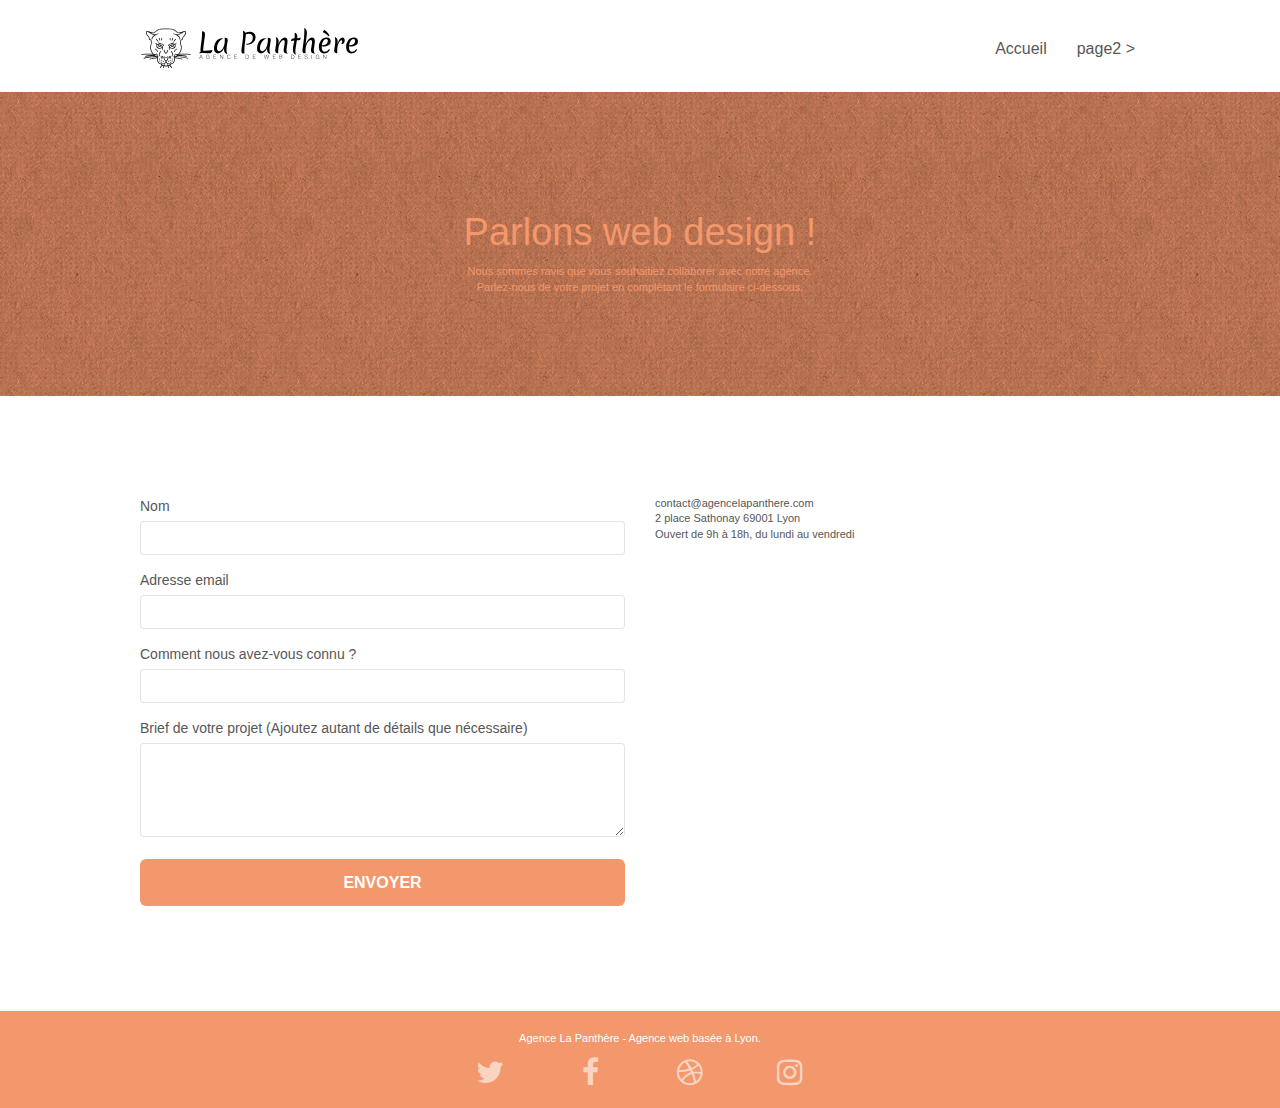
==== contact.html @ d6c3f148 "Sémantique index" ====
<!doctype html>
<html lang="fr">
<head>
    <meta charset="utf-8">
    <meta name="keywords" content="">
    <meta name="description" content="">
    <meta name="viewport" content="width=device-width, initial-scale=1.0, viewport-fit=cover">
    <link rel="shortcut icon" type="image/png" href="favicon.jpg">
    
	<link rel="stylesheet" type="text/css" href="./css/bootstrap.css">
	<link rel="stylesheet" type="text/css" href="style.css">
	<link rel="stylesheet" type="text/css" href="./css/font-awesome.css">
	<link rel="stylesheet" type="text/css" href="./css/et-line.css">
	
    
	<script src="./js/jquery-2.1.0.js"></script>
	<script src="./js/bootstrap.js"></script>
	<script src="./js/blocs.js"></script>
	<script src="./js/jqBootstrapValidation.js"></script>
	<script src="./js/formHandler.js"></script>
    
	<title>Contact</title>

    
<!-- Analytics -->
 
<!-- Analytics END -->
    
</head>
<body>
<!-- Principal conteneur -->
<div class="page-container">
    
<!-- bloc-0 -->
<div class="bloc bgc-white l-bloc " id="bloc-0">
	<div class="container bloc-sm">
		<nav class="navbar row">
			<div class="navbar-header">
				<a class="navbar-brand" href="index.html"><img src="img/agence-la-panthere-monochrome.svg" alt="atlanta web design logo" height="40" /></a>
				<button id="nav-toggle" type="button" class="ui-navbar-toggle navbar-toggle" data-toggle="collapse" data-target=".navbar-1">
					<span class="sr-only">Toggle navigation</span><span class="icon-bar"></span><span class="icon-bar"></span><span class="icon-bar"></span>
				</button>
			</div>
			<div class="collapse navbar-collapse navbar-1 special-dropdown-nav">
				<ul class="site-navigation nav navbar-nav">
					<li>
						<a href="index.html">Accueil</a>
					</li>
					<li>
					</li>
					<li>
						<a href="page2.html">page2 &gt;</a>
					</li>
				</ul>
			</div>
		</nav>
	</div>
</div>
<!-- bloc-0 END -->

<!-- bloc-6 -->
<div class="bloc bg-dots-bg bg-repeat bgc-atomic-tangerine d-bloc bloc-bg-texture texture-paper" id="bloc-6">
	<div class="container bloc-lg">
		<div class="row">
			<div class="col-sm-12">
				<h1 class="text-center hero-bloc-text tc-white">
					Parlons web design !
				</h1>
				<p class="text-center mg-lg tc-white tight-width-whitespace">
					Nous sommes ravis que vous souhaitiez collaborer avec notre agence.<br>
					Parlez-nous de votre projet en complétant le formulaire ci-dessous.
				</p>
			</div>
		</div>
	</div>
</div>
<!-- bloc-6 END -->

<!-- bloc-7 -->
<div class="bloc bgc-white l-bloc" id="bloc-7">
	<div class="container bloc-lg">
		<div class="row">
			<div class="col-sm-6">
				<form id="form_1" novalidate success-msg="Your message has been sent." fail-msg="Sorry it seems that our mail server is not responding, Sorry for the inconvenience!">
					<div class="form-group">
						<label>
							Nom
						</label>
						<input id="name" class="form-control" required />
					</div>
					<div class="form-group">
						<label>
							Adresse email
						</label>
						<input id="email" class="form-control" type="email" required />
					</div>
					<div class="form-group">
						<label>
							Comment nous avez-vous connu ?
						</label>
						<input class="form-control" type="email" required id="input_504" />
					</div>
					<div class="form-group">
						<label>
							Brief de votre projet (Ajoutez autant de détails que nécessaire)<br>
						</label><textarea id="message" class="form-control" rows="4" cols="50" required></textarea>
					</div> 
					<button class="bloc-button btn btn-lg btn-block cta-hero btn-atomic-tangerine" type="submit">
						Envoyer
					</button>
				</form>
			</div>
			<div class="col-sm-6">
				<p>
					contact@agencelapanthere.com<br>2 place Sathonay 69001 Lyon<br>Ouvert de 9h à 18h, du lundi au vendredi<br>
				</p>
			</div>
		</div>
	</div>
</div>
<!-- bloc-7 END -->

<!-- ScrollToTop Button -->
<a class="bloc-button btn btn-d scrollToTop" onclick="scrollToTarget('1')"><span class="fa fa-chevron-up"></span></a>
<!-- ScrollToTop Button END-->


<!-- Footer - bloc-8 -->
<div class="bloc bgc-atomic-tangerine d-bloc" id="bloc-8">
	<div class="container bloc-sm">
		<div class="row">
			<div class="col-sm-12">
				<p class="text-center white">
					Agence La Panthère - Agence web basée à Lyon.<br>
				</p>
				<div class="row row-no-gutters social">
					<div class="col-sm-3">
						<div class="text-center">
							<a class="social" href="index.html"><span class="fa fa-twitter icon-md"></span></a>
						</div>
					</div>
					<div class="col-sm-3">
						<div class="text-center">
							<a class="social" href="index.html"><span class="fa fa-facebook icon-md"></span></a>
						</div>
					</div>
					<div class="col-sm-3">
						<div class="text-center">
							<a class="social" href="index.html"><span class="fa fa-dribbble icon-md"></span></a>
						</div>
					</div>
					<div class="col-sm-3">
						<div class="text-center">
							<a class="social" href="index.html"><span class="fa fa-instagram icon-md"></span></a>
						</div>
					</div>
				</div>
			</div>
		</div>
	</div>
</div>
<!-- Footer - bloc-8 END -->

</div>
<!-- Principal conteneur END -->
    

</body>
</html>
---- style.css ----
body {
    margin: 0;
    padding: 0;
    background: #FFF;
    overflow-x: hidden;
    -webkit-font-smoothing: antialiased;
    -moz-osx-font-smoothing: grayscale;
}

a,
button {
    transition: all .3s ease-in-out;
    outline: none!important;
}

a:hover {
    text-decoration: none;
    cursor: pointer;
}

#page-loading-blocs-notifaction {
    position: fixed;
    top: 0;
    bottom: 0;
    width: 100%;
    z-index: 100000;
    background: #FFFFFF url("img/pageload-spinner.gif") no-repeat center center;
}

.bloc {
    width: 100%;
    clear: both;
    background: 50% 50% no-repeat;
    padding: 0 50px;
    -webkit-background-size: cover;
    -moz-background-size: cover;
    -o-background-size: cover;
    background-size: cover;
    position: relative;
}

.bloc .container {
    padding-left: 0;
    padding-right: 0;
}

.bloc-lg {
    padding: 100px 50px;
}

.bloc-md {
    padding: 50px;
}

.bloc-sm {
    padding: 20px 50px;
}

.bg-center,
.bg-l-edge,
.bg-r-edge,
.bg-t-edge,
.bg-b-edge,
.bg-tl-edge,
.bg-bl-edge,
.bg-tr-edge,
.bg-br-edge,
.bg-repeat {
    -webkit-background-size: auto!important;
    -moz-background-size: auto!important;
    -o-background-size: auto!important;
    background-size: auto!important;
}

.bg-repeat {
    background: repeat;
}

.bg-t-edge {
    background: top no-repeat;
}

.bloc-bg-texture::before {
    content: "";
    background-size: 2px 2px;
    position: absolute;
    top: 0;
    bottom: 0;
    left: 0;
    right: 0;
}

.texture-paper::before {
    background: url("img/texture-paper.png");
    background-size: 280px 280px;
}

.b-parallax {
    background-attachment: fixed;
}

.d-bloc {
    color: rgba(255, 255, 255, .7);
}

.d-bloc button:hover {
    color: rgba(255, 255, 255, .9);
}

.d-bloc .icon-round,
.d-bloc .icon-square,
.d-bloc .icon-rounded,
.d-bloc .icon-semi-rounded-a,
.d-bloc .icon-semi-rounded-b {
    border-color: rgba(255, 255, 255, .9);
}

.d-bloc .divider-h span {
    border-color: rgba(255, 255, 255, .2);
}

.d-bloc .a-btn,
.d-bloc .navbar a,
.d-bloc .navbar-brand,
.d-bloc a .icon-sm,
.d-bloc a .icon-md,
.d-bloc a .icon-lg,
.d-bloc a .icon-xl,
.d-bloc h1 a,
.d-bloc h2 a,
.d-bloc h3 a,
.d-bloc h4 a,
.d-bloc h5 a,
.d-bloc h6 a,
.d-bloc p a {
    color: rgba(255, 255, 255, .6);
}

.d-bloc .a-btn:hover,
.d-bloc .navbar a:hover,
.d-bloc .navbar-brand:hover,
.d-bloc a:hover .icon-sm,
.d-bloc a:hover .icon-md,
.d-bloc a:hover .icon-lg,
.d-bloc a:hover .icon-xl,
.d-bloc h1 a:hover,
.d-bloc h2 a:hover,
.d-bloc h3 a:hover,
.d-bloc h4 a:hover,
.d-bloc h5 a:hover,
.d-bloc h6 a:hover,
.d-bloc p a:hover {
    color: rgba(255, 255, 255, 1);
}

.d-bloc .navbar-toggle .icon-bar {
    background: rgba(255, 255, 255, 1);
}

.d-bloc .btn-wire,
.d-bloc .btn-wire:hover {
    color: rgba(255, 255, 255, 1);
    border-color: rgba(255, 255, 255, 1);
}

.d-bloc .panel {
    color: rgba(0, 0, 0, .5);
}

.d-bloc .panel button:hover {
    color: rgba(0, 0, 0, .7);
}

.d-bloc .panel icon {
    border-color: rgba(0, 0, 0, .7);
}

.d-bloc .panel .divider-h span {
    border-color: rgba(0, 0, 0, .1);
}

.d-bloc .panel .a-btn {
    color: rgba(0, 0, 0, .6);
}

.d-bloc .panel .a-btn:hover {
    color: rgba(0, 0, 0, 1);
}

.d-bloc .panel .btn-wire,
.d-bloc .panel .btn-wire:hover {
    color: rgba(0, 0, 0, .7);
    border-color: rgba(0, 0, 0, .3);
}

.d-bloc .panel,
.l-bloc {
    color: rgba(0, 0, 0, .5);
}

.d-bloc .panel button:hover,
.l-bloc button:hover {
    color: rgba(0, 0, 0, .7);
}

.l-bloc .icon-round,
.l-bloc .icon-square,
.l-bloc .icon-rounded,
.l-bloc .icon-semi-rounded-a,
.l-bloc .icon-semi-rounded-b {
    border-color: rgba(0, 0, 0, .7);
}

.d-bloc .panel .divider-h span,
.l-bloc .divider-h span {
    border-color: rgba(0, 0, 0, .1);
}

.d-bloc .panel .a-btn,
.l-bloc .a-btn,
.l-bloc .navbar a,
.l-bloc .navbar-brand,
.l-bloc a .icon-sm,
.l-bloc a .icon-md,
.l-bloc a .icon-lg,
.l-bloc a .icon-xl,
.l-bloc h1 a,
.l-bloc h2 a,
.l-bloc h3 a,
.l-bloc h4 a,
.l-bloc h5 a,
.l-bloc h6 a,
.l-bloc p a {
    color: rgba(0, 0, 0, .6);
}

.d-bloc .panel .a-btn:hover,
.l-bloc .a-btn:hover,
.l-bloc .navbar a:hover,
.l-bloc .navbar-brand:hover,
.l-bloc a:hover .icon-sm,
.l-bloc a:hover .icon-md,
.l-bloc a:hover .icon-lg,
.l-bloc a:hover .icon-xl,
.l-bloc h1 a:hover,
.l-bloc h2 a:hover,
.l-bloc h3 a:hover,
.l-bloc h4 a:hover,
.l-bloc h5 a:hover,
.l-bloc h6 a:hover,
.l-bloc p a:hover {
    color: rgba(0, 0, 0, 1);
}

.l-bloc .navbar-toggle .icon-bar {
    color: rgba(0, 0, 0, .6);
}

.d-bloc .panel .btn-wire,
.d-bloc .panel .btn-wire:hover,
.l-bloc .btn-wire,
.l-bloc .btn-wire:hover {
    color: rgba(0, 0, 0, .7);
    border-color: rgba(0, 0, 0, .3);
}

.voffset {
    margin-top: 30px;
}

.voffset-lg {
    margin-top: 80px;
}

.row-no-gutters {
    margin-right: 0;
    margin-left: 0;
}

.row.row-no-gutters > [class^="col-"],
.row.row-no-gutters > [class*=" col-"] {
    padding-right: 0;
    padding-left: 0;
}

#bloc-1-hero h1 {
    font-size: 32px;
}

.navbar {
    margin-bottom: 0;
    z-index: 1;
}

.navbar-brand {
    height: auto;
    padding: 3px 15px;
    font-size: 25px;
    font-weight: normal;
    font-weight: 600;
    line-height: 44px;
}

.navbar-brand img {
    max-height: 200px;
    margin: 0 5px 0 0;
    display: inline;
}

.navbar-brand img[src$=svg] {
    min-width: 100px;
}

.nav-center .navbar-brand img {
    margin: 0;
}

.navbar .nav {
    padding-top: 2px;
    margin-right: -16px;
    float: right;
    z-index: 1;
}

.nav > li {
    float: left;
    margin-top: 4px;
    font-size: 16px;
}

.navbar-nav .open .dropdown-menu > li > a {
    text-align: inherit;
}

.nav > li a:hover,
.nav > li a:focus {
    background: transparent;
}

.navbar-toggle {
    margin: 10px 10px 0 0;
    border: 0px;
}

.navbar-toggle:hover {
    background: transparent!important;
}

.navbar-toggle .icon-bar {
    background-color: rgba(0, 0, 0, .5);
    width: 26px;
}

.nav-invert .navbar .nav {
    float: left;
}

.nav-invert .navbar-header,
.nav-invert .navbar-brand {
    float: right;
    position: relative;
    z-index: 2;
}

@media (min-width: 768px) {
    .site-navigation {
        position: absolute;
        top: 50%;
        right: 20px;
        transform: translate(0, -50%);
        -webkit-transform: translateY(-50%);
    }
    .nav > li .dropdown-menu a,
    .nav > li .dropdown-menu a:hover {
        color: #484848;
    }
    .nav-invert .site-navigation {
        left: 0;
        right: 0;
    }
    .nav-center {
        text-align: center;
    }
    .nav-center .navbar-header {
        width: 100%;
    }
    .nav-center .navbar-header,
    .nav-center .navbar-brand,
    .nav-center .nav > li {
        float: none;
        display: inline-block;
    }
    .nav-center .site-navigation {
        position: relative;
        width: 100%;
        right: 0;
        margin-right: 0px;
        margin-top: 20px;
    }
    .nav-center.mini-nav .navbar-toggle {
        float: none;
        margin: 10px auto 0;
    }
}

.nav > li > .dropdown a {
    background: none!important;
    display: block;
    padding: 14px 15px;
}

nav .caret {
    margin: 0 5px;
}

.dropdown-menu .dropdown-menu {
    top: -8px;
    left: 100%;
}

.dropdown-menu .dropmenu-flow-right {
    top: 100%;
    left: 0;
    margin-left: -1px;
    border-top-left-radius: 0;
    border-top-right-radius: 0;
}

.dropdown-menu .dropdown span {
    border: 4px solid black;
    border-top-color: transparent;
    border-right-color: transparent;
    border-bottom-color: transparent;
    margin: 6px -5px 0 0!important;
    float: right;
}

.mg-md {
    margin-top: 10px;
    margin-bottom: 20px;
}

.mg-lg {
    margin-top: 10px;
    margin-bottom: 40px;
}

.btn {
    margin: 0 5px 5px 0;
}

.btn.pull-right {
    margin: 0 0 5px 5px;
}

.btn-d,
.btn-d:hover,
.btn-d:focus {
    color: #FFF;
    background: rgba(0, 0, 0, .3);
}

button {
    outline: none!important;
}

.btn-rd {
    border-radius: 40px;
}

.btn-clean {
    border: 1px solid rgba(0, 0, 0, .08);
    border-bottom-color: rgba(0, 0, 0, .1);
    text-shadow: 0 1px 0 rgba(0, 0, 1, .1);
    box-shadow: 0 1px 3px rgba(0, 0, 1, .25), inset 0 1px 0 0 rgba(255, 255, 255, .15);
}

.icon-md {
    font-size: 30px!important;
}

.icon-lg {
    font-size: 60px!important;
}

.sm-shadow {
    text-shadow: 0 1px 2px rgba(0, 0, 0, .3);
}

.panel-sq,
.panel-sq .panel-heading,
.panel-sq .panel-footer {
    border-radius: 0;
}

.panel-rd {
    border-radius: 30px;
}

.panel-rd .panel-heading {
    border-radius: 29px 29px 0 0;
}

.panel-rd .panel-footer {
    border-radius: 0 0 29px 29px;
}

.form-control {
    border-color: rgba(0, 0, 0, .1);
    box-shadow: none;
}

.scrollToTop {
    width: 40px;
    height: 40px;
    position: fixed;
    bottom: 20px;
    right: 20px;
    opacity: 0;
    z-index: 500;
    transition: all .3s ease-in-out;
}

.scrollToTop span {
    margin-top: 6px;
}

.showScrollTop {
    font-size: 14px;
    opacity: 1;
}

a[data-lightbox] {
    position: relative;
    display: block;
    text-align: center;
}

a[data-lightbox]:hover::before {
    content: "+";
    font-family: "HelveticaNeue-Light", "Helvetica Neue Light", "Helvetica Neue", Helvetica, Arial;
    font-size: 32px;
    width: 50px;
    height: 50px;
    margin-left: -25px;
    border-radius: 50%;
    background: rgba(0, 0, 0, .6);
    color: #FFF;
    font-weight: 100;
    z-index: 1;
    position: absolute;
    top: 50%;
    transform: translateY(-50%);
    -webkit-transform: translateY(-50%);
}

a[data-lightbox]:hover img {
    opacity: 0.6;
    -webkit-animation-fill-mode: none;
    animation-fill-mode: none;
}

#lightbox-modal {
    display: flex;
    align-items: center;
}

#lightbox-modal .modal-dialog {
    width: 90%;
    max-width: 900px;
    margin: 0 auto 0;
}

#lightbox-modal .modal-dialog img {
    max-height: 90vh;
    margin: 0 auto;
}

.lightbox-caption {
    padding: 20px;
    color: #FFF;
    background: rgba(0, 0, 0, .5);
    position: absolute;
    left: 15px;
    right: 15px;
    bottom: 5px;
}

.close-lightbox {
    color: #FFF;
    font-size: 30px;
    position: absolute;
    top: 20px;
    right: 20px;
    z-index: 20;
    background: rgba(0, 0, 0, .5);
    border: none;
    line-height: 30px;
    padding: 0 9px 5px;
    opacity: 0.3;
}

.close-lightbox:hover,
.next-lightbox:hover,
.prev-lightbox:hover {
    opacity: 1.0;
    color: #FFF;
}

.next-lightbox,
.prev-lightbox {
    font-size: 20px;
    color: rgba(255, 255, 255, .9);
    background: rgba(0, 0, 0, .5);
    transition: all .2s ease-in-out;
    position: absolute;
    top: 45%;
    z-index: 1;
    opacity: 0.4;
}

.next-lightbox {
    padding: 6px 8px 1px 13px;
    right: 25px;
}

.prev-lightbox {
    padding: 6px 13px 1px 10px;
    left: 25px;
}

.snapshot-lb .modal-body {
    padding-bottom: 45px;
}

.snapshot-lb .lightbox-caption {
    padding: 0;
    color: rgba(0, 0, 0, .5);
    background: none;
}

h1,
h2,
h3,
h4,
h5,
h6,
p,
label,
.btn,
a {
    font-family: "helvetica";
    font-weight: 400;
    color: #575757!important;
}

.container {
    max-width: 1000px;
}

.hero-bloc-text {
    font-size: 38px;
}

.hero-bloc-text-sub {
    font-size: 36px;
}

.statement-bloc-text {
    line-height: 26px;
    font-style: italic;
    font-size: 20px;
    text-align: center;
    font-weight: lighter;
    max-width: 520px;
    margin: auto auto auto auto;
}

p {
    font-size: 11px;
}

.tight-width-whitespace {
    max-width: 600px;
    margin: auto auto auto auto;
}

.h1 {
    font-size: 20px;
    font-family: "Open Sans";
}

.cta-hero {
    margin-top: 22px;
    color: #FFFFFF!important;
    text-transform: uppercase;
    padding: 12px 28px 12px 28px;
    font-size: 16px;
    font-weight: 700;
}

.social {
    max-width: 400px;
    margin: auto auto auto auto;
}

h2 {
    font-size: 22px;
    line-height: 1.4em;
}

h3 {
    font-size: 15px;
    text-transform: uppercase;
    font-weight: 700;
    color: #333333!important;
}

.med-width-whitespace {
    max-width: 800px;
    margin: auto auto auto auto;
    box-shadow: 0px 0px 0px #000000;
}

h1 {
    color: #333333!important;
}

h4 {
    color: #333333!important;
}

.icons {
    margin-bottom: 14px;
    margin-top: 24px;
}

.white {
    color: #FFFFFF!important;
}

.portfolio-thumb {
    margin-bottom: 24px;
}

.portfolio-row {
    margin-bottom: 44px;
    margin-top: 50px;
}

.avatar {
    box-shadow: 0px 4px 9px rgba(0, 0, 0, 0.3);
}

.black-background {
    background-color: rgba(165, 147, 99, 0.7);
    padding: 40px 40px 40px 40px;
}

.bold-link {
    font-weight: 900;
    text-decoration: underline!important;
}

.bgc-white {
    background-color: #FFFFFF;
}

.bgc-dark-slate-blue {
    background-color: #364577;
}

.bgc-atomic-tangerine {
    background-color: #F3976C;
}

.tc-white {
    color: #F3976C!important;
}

.btn-atomic-tangerine {
    background: #F3976C;
    color: #FFFFFF!important;
}

.btn-atomic-tangerine:hover {
    background: #c27956!important;
    color: #FFFFFF!important;
}

.ltc-white {
    color: #FFFFFF!important;
}

.ltc-white:hover {
    color: #cccccc!important;
}

.ltc-atomic-tangerine {
    color: #F3976C!important;
}

.ltc-atomic-tangerine:hover {
    color: #c27956!important;
}

.icon-dark-slate-blue {
    color: #364577!important;
    border-color: #364577!important;
}

.bg-dots-bg {
    background-image: url("img/dots-bg.png");
}

.bg-lines-h2-bg {
    background-image: url("img/lines-h2-bg.png");
}

.bg-banniere {
    background-image: url("img/agence-la-panthere.jpg");
}

.bg-presentation {
    background-image: url("img/image-de-presentation.bmp");
}

@media (max-width: 1024px) {
    .bloc {
        padding-left: 20px;
        padding-right: 20px;
    }
    .bloc.full-width-bloc,
    .bloc-tile-2.full-width-bloc .container,
    .bloc-tile-3.full-width-bloc .container,
    .bloc-tile-4.full-width-bloc .container {
        padding-left: 0;
        padding-right: 0;
    }
}

@media (max-width: 992px) and (min-width: 768px) {
    .navbar .nav {
        max-width: 80%
    }
    .nav-center.navbar .nav {
        max-width: 100%
    }
}

@media only screen and (min-device-width: 768px) and (max-device-width: 1024px) and (orientation: landscape) {
    .b-parallax {
        background-attachment: scroll;
    }
}

@media only screen and (min-device-width: 1024px) and (max-device-width: 1366px) and (-webkit-min-device-pixel-ratio: 1.5) {
    .b-parallax {
        background-attachment: scroll;
    }
}

@media (max-width: 991px) {
    .container {
        width: 100%;
    }
    .b-parallax {
        background-attachment: scroll;
    }
    .page-container,
    #hero-bloc {
        overflow-x: hidden;
        position: relative;
    }
    .bloc {
        padding-left: constant(safe-area-inset-left);
        padding-right: constant(safe-area-inset-right);
    }
    .bloc-group,
    .bloc-group .bloc {
        display: block;
        width: 100%;
    }
    .bloc-fill-screen .fill-bloc-top-edge,
    .bloc-fill-screen .fill-bloc-bottom-edge {
        padding: 0 20px;
        padding-left: constant(safe-area-inset-left);
        padding-right: constant(safe-area-inset-right);
    }
}

@media (max-width: 767px) {
    .page-container {
        overflow-x: hidden;
        position: relative;
    }
    h1,
    h2,
    h3,
    h4,
    h5,
    h6,
    p,
    #disqus_thread {
        padding-left: 10px!important;
        padding-right: 10px!important;
    }
    .b-parallax {
        background-attachment: scroll;
    }
    .navbar .nav {
        padding-top: 0;
        border-top: 1px solid rgba(0, 0, 0, .2);
        float: none!important;
    }
    .navbar.row {
        margin-left: 0;
        margin-right: 0;
    }
    .site-navigation {
        position: inherit;
        transform: none;
        -webkit-transform: none;
        -ms-transform: none;
    }
    .nav > li {
        margin-top: 0;
        border-bottom: 1px solid rgba(0, 0, 0, .1);
        background: rgba(0, 0, 0, .05);
        text-align: left;
        padding-left: 15px;
        width: 100%;
    }
    .nav > li:hover {
        background: rgba(0, 0, 0, .08);
    }
    .dropdown .dropdown a .caret {
        float: none;
        margin: 5px 0 0 10px!important;
        border: 4px solid black;
        border-bottom-color: transparent;
        border-right-color: transparent;
        border-left-color: transparent;
    }
    #hero-bloc .navbar .nav {
        background: rgba(0, 0, 0, .8);
    }
    #hero-bloc .navbar .nav a {
        color: rgba(255, 255, 255, .6);
    }
    .hero {
        padding: 50px 0;
    }
    .hero-nav {
        left: -1px;
        right: -1px;
    }
    .navbar-collapse {
        padding: 0;
        overflow-x: hidden;
        -webkit-box-shadow: none;
        box-shadow: none;
    }
    .navbar-brand img {
        max-height: 40px;
        width: auto;
    }
    .nav-invert .navbar-header {
        float: none;
        width: 100%;
    }
    .nav-invert .navbar-toggle {
        float: left;
        margin-left: 10px;
    }
    .bloc {
        padding-left: 0;
        padding-right: 0;
    }
    .bloc-xxl,
    .bloc-xl,
    .bloc-lg {
        padding: 40px 0;
    }
    .bloc-sm,
    .bloc-md {
        padding-left: 0;
        padding-right: 0;
    }
    .bloc-tile-2 .container,
    .bloc-tile-3 .container,
    .bloc-tile-4 .container,
    .bloc-fill-screen .fill-bloc-top-edge,
    .bloc-fill-screen .fill-bloc-bottom-edge {
        padding-left: 0;
        padding-right: 0;
    }
    .a-block {
        padding: 0 10px;
    }
    .btn-dwn {
        display: none;
    }
    .voffset {
        margin-top: 5px;
    }
    .voffset-md {
        margin-top: 20px;
    }
    .voffset-lg {
        margin-top: 30px;
    }
    form {
        padding: 5px;
    }
    .close-lightbox {
        display: inline-block;
    }
    .blocsapp-device-iphone5 {
        background-size: 216px 425px;
        padding-top: 60px;
        width: 216px;
        height: 425px;
    }
    .blocsapp-device-iphone5 img {
        width: 180px;
        height: 320px;
    }
}

@media (max-width: 400px) {
    .bloc {
        padding-left: 0;
        padding-right: 0;
    }
}

@media (max-width: 767px) {
    .bloc-mob-center-text {
        text-align: center;
    }
}
---- css/et-line.css ----
@font-face {
    font-family: et-line;
    src: url(../fonts/et-line.eot);
    src: url(../fonts/et-line.eot?#iefix) format('embedded-opentype'), url(../fonts/et-line.woff) format('woff'), url(../fonts/et-line.ttf) format('truetype'), url(../fonts/et-line.svg#et-line) format('svg');
    font-weight: 400;
    font-style: normal
}

.et-icon-adjustments,
.et-icon-alarmclock,
.et-icon-anchor,
.et-icon-aperture,
.et-icon-attachment,
.et-icon-bargraph,
.et-icon-basket,
.et-icon-beaker,
.et-icon-bike,
.et-icon-book-open,
.et-icon-briefcase,
.et-icon-browser,
.et-icon-calendar,
.et-icon-camera,
.et-icon-caution,
.et-icon-chat,
.et-icon-circle-compass,
.et-icon-clipboard,
.et-icon-clock,
.et-icon-cloud,
.et-icon-compass,
.et-icon-desktop,
.et-icon-dial,
.et-icon-document,
.et-icon-documents,
.et-icon-download,
.et-icon-dribbble,
.et-icon-edit,
.et-icon-envelope,
.et-icon-expand,
.et-icon-facebook,
.et-icon-flag,
.et-icon-focus,
.et-icon-gears,
.et-icon-genius,
.et-icon-gift,
.et-icon-global,
.et-icon-globe,
.et-icon-googleplus,
.et-icon-grid,
.et-icon-happy,
.et-icon-hazardous,
.et-icon-heart,
.et-icon-hotairballoon,
.et-icon-hourglass,
.et-icon-key,
.et-icon-laptop,
.et-icon-layers,
.et-icon-lifesaver,
.et-icon-lightbulb,
.et-icon-linegraph,
.et-icon-linkedin,
.et-icon-lock,
.et-icon-magnifying-glass,
.et-icon-map,
.et-icon-map-pin,
.et-icon-megaphone,
.et-icon-mic,
.et-icon-mobile,
.et-icon-newspaper,
.et-icon-notebook,
.et-icon-paintbrush,
.et-icon-paperclip,
.et-icon-pencil,
.et-icon-phone,
.et-icon-picture,
.et-icon-pictures,
.et-icon-piechart,
.et-icon-presentation,
.et-icon-pricetags,
.et-icon-printer,
.et-icon-profile-female,
.et-icon-profile-male,
.et-icon-puzzle,
.et-icon-quote,
.et-icon-recycle,
.et-icon-refresh,
.et-icon-ribbon,
.et-icon-rss,
.et-icon-sad,
.et-icon-scissors,
.et-icon-scope,
.et-icon-search,
.et-icon-shield,
.et-icon-speedometer,
.et-icon-strategy,
.et-icon-streetsign,
.et-icon-tablet,
.et-icon-target,
.et-icon-telescope,
.et-icon-toolbox,
.et-icon-tools,
.et-icon-tools-2,
.et-icon-trophy,
.et-icon-tumblr,
.et-icon-twitter,
.et-icon-upload,
.et-icon-video,
.et-icon-wallet,
.et-icon-wine {
    font-family: et-line;
    speak: none;
    font-style: normal;
    font-weight: 400;
    font-variant: normal;
    text-transform: none;
    line-height: 1;
    -webkit-font-smoothing: antialiased;
    -moz-osx-font-smoothing: grayscale;
    display: inline-block
}

.et-icon-mobile:before {
    content: "\e000"
}

.et-icon-laptop:before {
    content: "\e001"
}

.et-icon-desktop:before {
    content: "\e002"
}

.et-icon-tablet:before {
    content: "\e003"
}

.et-icon-phone:before {
    content: "\e004"
}

.et-icon-document:before {
    content: "\e005"
}

.et-icon-documents:before {
    content: "\e006"
}

.et-icon-search:before {
    content: "\e007"
}

.et-icon-clipboard:before {
    content: "\e008"
}

.et-icon-newspaper:before {
    content: "\e009"
}

.et-icon-notebook:before {
    content: "\e00a"
}

.et-icon-book-open:before {
    content: "\e00b"
}

.et-icon-browser:before {
    content: "\e00c"
}

.et-icon-calendar:before {
    content: "\e00d"
}

.et-icon-presentation:before {
    content: "\e00e"
}

.et-icon-picture:before {
    content: "\e00f"
}

.et-icon-pictures:before {
    content: "\e010"
}

.et-icon-video:before {
    content: "\e011"
}

.et-icon-camera:before {
    content: "\e012"
}

.et-icon-printer:before {
    content: "\e013"
}

.et-icon-toolbox:before {
    content: "\e014"
}

.et-icon-briefcase:before {
    content: "\e015"
}

.et-icon-wallet:before {
    content: "\e016"
}

.et-icon-gift:before {
    content: "\e017"
}

.et-icon-bargraph:before {
    content: "\e018"
}

.et-icon-grid:before {
    content: "\e019"
}

.et-icon-expand:before {
    content: "\e01a"
}

.et-icon-focus:before {
    content: "\e01b"
}

.et-icon-edit:before {
    content: "\e01c"
}

.et-icon-adjustments:before {
    content: "\e01d"
}

.et-icon-ribbon:before {
    content: "\e01e"
}

.et-icon-hourglass:before {
    content: "\e01f"
}

.et-icon-lock:before {
    content: "\e020"
}

.et-icon-megaphone:before {
    content: "\e021"
}

.et-icon-shield:before {
    content: "\e022"
}

.et-icon-trophy:before {
    content: "\e023"
}

.et-icon-flag:before {
    content: "\e024"
}

.et-icon-map:before {
    content: "\e025"
}

.et-icon-puzzle:before {
    content: "\e026"
}

.et-icon-basket:before {
    content: "\e027"
}

.et-icon-envelope:before {
    content: "\e028"
}

.et-icon-streetsign:before {
    content: "\e029"
}

.et-icon-telescope:before {
    content: "\e02a"
}

.et-icon-gears:before {
    content: "\e02b"
}

.et-icon-key:before {
    content: "\e02c"
}

.et-icon-paperclip:before {
    content: "\e02d"
}

.et-icon-attachment:before {
    content: "\e02e"
}

.et-icon-pricetags:before {
    content: "\e02f"
}

.et-icon-lightbulb:before {
    content: "\e030"
}

.et-icon-layers:before {
    content: "\e031"
}

.et-icon-pencil:before {
    content: "\e032"
}

.et-icon-tools:before {
    content: "\e033"
}

.et-icon-tools-2:before {
    content: "\e034"
}

.et-icon-scissors:before {
    content: "\e035"
}

.et-icon-paintbrush:before {
    content: "\e036"
}

.et-icon-magnifying-glass:before {
    content: "\e037"
}

.et-icon-circle-compass:before {
    content: "\e038"
}

.et-icon-linegraph:before {
    content: "\e039"
}

.et-icon-mic:before {
    content: "\e03a"
}

.et-icon-strategy:before {
    content: "\e03b"
}

.et-icon-beaker:before {
    content: "\e03c"
}

.et-icon-caution:before {
    content: "\e03d"
}

.et-icon-recycle:before {
    content: "\e03e"
}

.et-icon-anchor:before {
    content: "\e03f"
}

.et-icon-profile-male:before {
    content: "\e040"
}

.et-icon-profile-female:before {
    content: "\e041"
}

.et-icon-bike:before {
    content: "\e042"
}

.et-icon-wine:before {
    content: "\e043"
}

.et-icon-hotairballoon:before {
    content: "\e044"
}

.et-icon-globe:before {
    content: "\e045"
}

.et-icon-genius:before {
    content: "\e046"
}

.et-icon-map-pin:before {
    content: "\e047"
}

.et-icon-dial:before {
    content: "\e048"
}

.et-icon-chat:before {
    content: "\e049"
}

.et-icon-heart:before {
    content: "\e04a"
}

.et-icon-cloud:before {
    content: "\e04b"
}

.et-icon-upload:before {
    content: "\e04c"
}

.et-icon-download:before {
    content: "\e04d"
}

.et-icon-target:before {
    content: "\e04e"
}

.et-icon-hazardous:before {
    content: "\e04f"
}

.et-icon-piechart:before {
    content: "\e050"
}

.et-icon-speedometer:before {
    content: "\e051"
}

.et-icon-global:before {
    content: "\e052"
}

.et-icon-compass:before {
    content: "\e053"
}

.et-icon-lifesaver:before {
    content: "\e054"
}

.et-icon-clock:before {
    content: "\e055"
}

.et-icon-aperture:before {
    content: "\e056"
}

.et-icon-quote:before {
    content: "\e057"
}

.et-icon-scope:before {
    content: "\e058"
}

.et-icon-alarmclock:before {
    content: "\e059"
}

.et-icon-refresh:before {
    content: "\e05a"
}

.et-icon-happy:before {
    content: "\e05b"
}

.et-icon-sad:before {
    content: "\e05c"
}

.et-icon-facebook:before {
    content: "\e05d"
}

.et-icon-twitter:before {
    content: "\e05e"
}

.et-icon-googleplus:before {
    content: "\e05f"
}

.et-icon-rss:before {
    content: "\e060"
}

.et-icon-tumblr:before {
    content: "\e061"
}

.et-icon-linkedin:before {
    content: "\e062"
}

.et-icon-dribbble:before {
    content: "\e063"
}
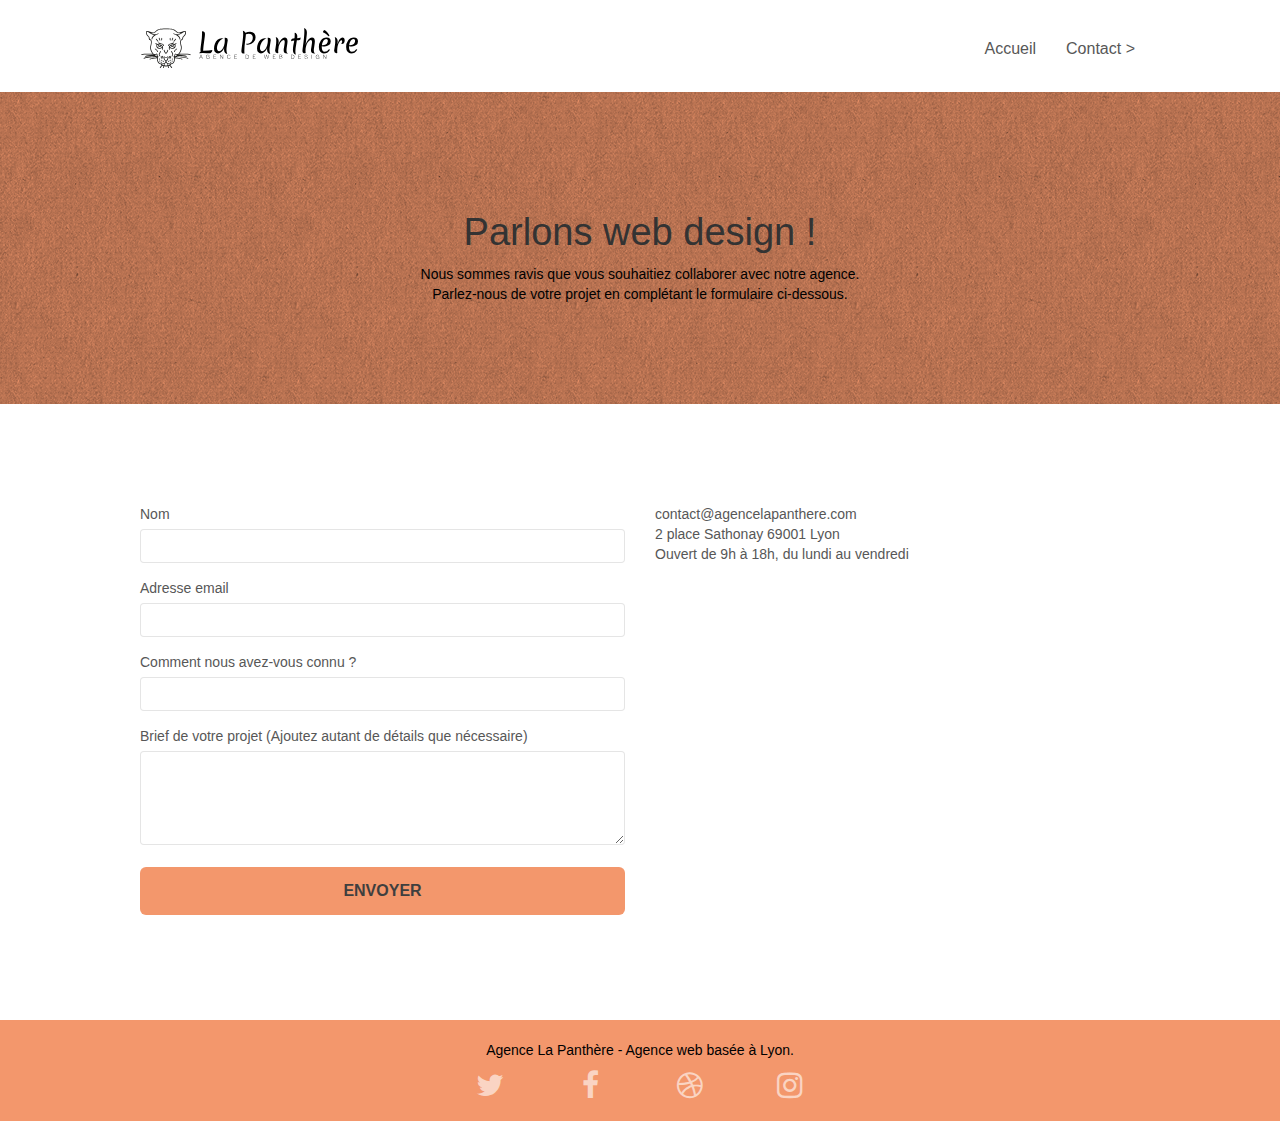
==== commit e7400968: "Reste des corrections" ====
--- a/contact.html
+++ b/contact.html
@@ -1,169 +1,194 @@
 <!doctype html>
 <html lang="fr">
+
 <head>
-    <meta charset="utf-8">
-    <meta name="keywords" content="">
-    <meta name="description" content="">
-    <meta name="viewport" content="width=device-width, initial-scale=1.0, viewport-fit=cover">
-    <link rel="shortcut icon" type="image/png" href="favicon.jpg">
-    
-	<link rel="stylesheet" type="text/css" href="./css/bootstrap.css">
-	<link rel="stylesheet" type="text/css" href="style.css">
-	<link rel="stylesheet" type="text/css" href="./css/font-awesome.css">
-	<link rel="stylesheet" type="text/css" href="./css/et-line.css">
-	
-    
-	<script src="./js/jquery-2.1.0.js"></script>
-	<script src="./js/bootstrap.js"></script>
-	<script src="./js/blocs.js"></script>
-	<script src="./js/jqBootstrapValidation.js"></script>
-	<script src="./js/formHandler.js"></script>
-    
+	<meta charset="utf-8">
+	<meta name="description"
+		content="L'agence La Panthère est une agence de web design qui aide les entreprises à devenir attractives et visibles sur Internet veuillez nous contacter">
+	<meta name="viewport" content="width=device-width, initial-scale=1.0, viewport-fit=cover">
+	<link rel="shortcut icon" type="image/webp" href="img/favicon.webp">
+
+	<link rel="stylesheet" type="text/css" href="./css/bootstrap.min.css">
+	<link rel="stylesheet" type="text/css" href="style.min.css">
+	<link rel="stylesheet" type="text/css" href="./css/font-awesome.min.css">
+	<link rel="stylesheet" type="text/css" href="./css/et-line.min.css">
+
+
+	<script src="./js/jquery-2.1.0.min.js"></script>
+	<script src="./js/bootstrap.min.js"></script>
+	<script src="./js/blocs.min.js"></script>
+	<script src="./js/jqBootstrapValidation.min.js"></script>
+	<script src="./js/formHandler.min.js"></script>
+
 	<title>Contact</title>
 
-    
-<!-- Analytics -->
- 
-<!-- Analytics END -->
-    
+
+	<!-- Analytics -->
+
+	<!-- Analytics END -->
+
 </head>
+
 <body>
-<!-- Principal conteneur -->
-<div class="page-container">
-    
-<!-- bloc-0 -->
-<div class="bloc bgc-white l-bloc " id="bloc-0">
-	<div class="container bloc-sm">
-		<nav class="navbar row">
-			<div class="navbar-header">
-				<a class="navbar-brand" href="index.html"><img src="img/agence-la-panthere-monochrome.svg" alt="atlanta web design logo" height="40" /></a>
-				<button id="nav-toggle" type="button" class="ui-navbar-toggle navbar-toggle" data-toggle="collapse" data-target=".navbar-1">
-					<span class="sr-only">Toggle navigation</span><span class="icon-bar"></span><span class="icon-bar"></span><span class="icon-bar"></span>
-				</button>
+	<!-- Principal conteneur -->
+	<div class="page-container">
+
+		<!-- bloc-0 -->
+		<header class="bloc bgc-white l-bloc " id="bloc-0">
+			<div class="container bloc-sm">
+				<nav class="navbar row">
+					<div class="navbar-header">
+						<a class="navbar-brand" href="index.html"><img src="img/agence-la-panthere-monochrome.svg"
+								alt="atlanta web design logo" height="40" /></a>
+						<button id="nav-toggle" type="button" class="ui-navbar-toggle navbar-toggle"
+							data-toggle="collapse" data-target=".navbar-1">
+							<span class="sr-only">Toggle navigation</span><span class="icon-bar"></span><span
+								class="icon-bar"></span><span class="icon-bar"></span>
+						</button>
+					</div>
+					<div class="collapse navbar-collapse navbar-1 special-dropdown-nav">
+						<ul class="site-navigation nav navbar-nav">
+							<li>
+								<a href="index.html">Accueil</a>
+							</li>
+
+							<li>
+								<a href="contact.html">Contact &gt;</a>
+							</li>
+						</ul>
+					</div>
+				</nav>
 			</div>
-			<div class="collapse navbar-collapse navbar-1 special-dropdown-nav">
-				<ul class="site-navigation nav navbar-nav">
-					<li>
-						<a href="index.html">Accueil</a>
-					</li>
-					<li>
-					</li>
-					<li>
-						<a href="page2.html">page2 &gt;</a>
-					</li>
-				</ul>
-			</div>
-		</nav>
-	</div>
-</div>
-<!-- bloc-0 END -->
+		</header>
+		<!-- bloc-0 END -->
 
-<!-- bloc-6 -->
-<div class="bloc bg-dots-bg bg-repeat bgc-atomic-tangerine d-bloc bloc-bg-texture texture-paper" id="bloc-6">
-	<div class="container bloc-lg">
-		<div class="row">
-			<div class="col-sm-12">
-				<h1 class="text-center hero-bloc-text tc-white">
-					Parlons web design !
-				</h1>
-				<p class="text-center mg-lg tc-white tight-width-whitespace">
-					Nous sommes ravis que vous souhaitiez collaborer avec notre agence.<br>
-					Parlez-nous de votre projet en complétant le formulaire ci-dessous.
-				</p>
-			</div>
-		</div>
-	</div>
-</div>
-<!-- bloc-6 END -->
+		<main>
 
-<!-- bloc-7 -->
-<div class="bloc bgc-white l-bloc" id="bloc-7">
-	<div class="container bloc-lg">
-		<div class="row">
-			<div class="col-sm-6">
-				<form id="form_1" novalidate success-msg="Your message has been sent." fail-msg="Sorry it seems that our mail server is not responding, Sorry for the inconvenience!">
-					<div class="form-group">
-						<label>
-							Nom
-						</label>
-						<input id="name" class="form-control" required />
-					</div>
-					<div class="form-group">
-						<label>
-							Adresse email
-						</label>
-						<input id="email" class="form-control" type="email" required />
-					</div>
-					<div class="form-group">
-						<label>
-							Comment nous avez-vous connu ?
-						</label>
-						<input class="form-control" type="email" required id="input_504" />
-					</div>
-					<div class="form-group">
-						<label>
-							Brief de votre projet (Ajoutez autant de détails que nécessaire)<br>
-						</label><textarea id="message" class="form-control" rows="4" cols="50" required></textarea>
-					</div> 
-					<button class="bloc-button btn btn-lg btn-block cta-hero btn-atomic-tangerine" type="submit">
-						Envoyer
-					</button>
-				</form>
-			</div>
-			<div class="col-sm-6">
-				<p>
-					contact@agencelapanthere.com<br>2 place Sathonay 69001 Lyon<br>Ouvert de 9h à 18h, du lundi au vendredi<br>
-				</p>
-			</div>
-		</div>
-	</div>
-</div>
-<!-- bloc-7 END -->
-
-<!-- ScrollToTop Button -->
-<a class="bloc-button btn btn-d scrollToTop" onclick="scrollToTarget('1')"><span class="fa fa-chevron-up"></span></a>
-<!-- ScrollToTop Button END-->
-
-
-<!-- Footer - bloc-8 -->
-<div class="bloc bgc-atomic-tangerine d-bloc" id="bloc-8">
-	<div class="container bloc-sm">
-		<div class="row">
-			<div class="col-sm-12">
-				<p class="text-center white">
-					Agence La Panthère - Agence web basée à Lyon.<br>
-				</p>
-				<div class="row row-no-gutters social">
-					<div class="col-sm-3">
-						<div class="text-center">
-							<a class="social" href="index.html"><span class="fa fa-twitter icon-md"></span></a>
+			<!-- bloc-6 -->
+			<section class="bloc bg-dots-bg bg-repeat bgc-atomic-tangerine d-bloc bloc-bg-texture texture-paper"
+				id="bloc-6">
+				<div class="container bloc-lg">
+					<div class="row">
+						<div class="col-sm-12">
+							<h1 class="text-center hero-bloc-text">
+								Parlons web design !
+							</h1>
+							<p class="text-center mg-lg black tight-width-whitespace">
+								Nous sommes ravis que vous souhaitiez collaborer avec notre agence.<br>
+								Parlez-nous de votre projet en complétant le formulaire ci-dessous.
+							</p>
 						</div>
 					</div>
-					<div class="col-sm-3">
-						<div class="text-center">
-							<a class="social" href="index.html"><span class="fa fa-facebook icon-md"></span></a>
+				</div>
+			</section>
+			<!-- bloc-6 END -->
+
+			<!-- bloc-7 -->
+			<section class="bloc bgc-white l-bloc" id="bloc-7">
+				<div class="container bloc-lg">
+					<div class="row">
+						<div class="col-sm-6">
+							<form id="form_1" novalidate success-msg="Your message has been sent."
+								fail-msg="Sorry it seems that our mail server is not responding, Sorry for the inconvenience!">
+								<div class="form-group">
+									<label for="name">
+										Nom
+									</label>
+									<input id="name" aria-required="true" aria-invalid="false" class="form-control"
+										required />
+								</div>
+								<div class="form-group">
+									<label for="email">
+										Adresse email
+									</label>
+									<input id="email" aria-required="true" aria-invalid="false" class="form-control"
+										type="email" required />
+								</div>
+								<div class="form-group">
+									<label for="input_504">
+										Comment nous avez-vous connu ?
+									</label>
+									<input aria-required="true" aria-invalid="false" class="form-control" type="email"
+										required id="input_504" />
+								</div>
+								<div class="form-group">
+									<label for="message">
+										Brief de votre projet (Ajoutez autant de détails que nécessaire)<br>
+									</label><textarea id="message" aria-required="true" aria-invalid="false"
+										class="form-control" rows="4" cols="50" required></textarea>
+								</div>
+								<button class="bloc-button btn btn-lg btn-block cta-hero btn-atomic-tangerine"
+									type="submit">
+									Envoyer
+								</button>
+							</form>
+						</div>
+
+						<div class="col-sm-6">
+							<p>
+								<a href="mailto:contact@agencelapanthere.com">contact@agencelapanthere.com</a><br>2
+								place Sathonay 69001 Lyon<br>Ouvert de 9h à 18h, du
+								lundi
+								au vendredi<br>
+							</p>
 						</div>
 					</div>
-					<div class="col-sm-3">
-						<div class="text-center">
-							<a class="social" href="index.html"><span class="fa fa-dribbble icon-md"></span></a>
-						</div>
-					</div>
-					<div class="col-sm-3">
-						<div class="text-center">
-							<a class="social" href="index.html"><span class="fa fa-instagram icon-md"></span></a>
+				</div>
+			</section>
+			<!-- bloc-7 END -->
+
+			<!-- ScrollToTop Button -->
+			<a class="bloc-button btn btn-d scrollToTop" onclick="scrollToTarget('1')">
+				<span class="fa fa-chevron-up"></span></a>
+			<!-- ScrollToTop Button END-->
+
+		</main>
+
+		<footer>
+			<!-- Footer - bloc-8 -->
+			<div class="bloc bgc-atomic-tangerine d-bloc" id="bloc-8">
+				<div class="container bloc-sm">
+					<div class="row">
+						<div class="col-sm-12">
+							<p class="text-center black">
+								Agence La Panthère - Agence web basée à Lyon.<br>
+							</p>
+							<div class="row row-no-gutters social">
+								<div class="col-sm-3">
+									<div class="text-center">
+										<a class="social" aria-label="Twitter" href="index.html"><span
+												class="fa fa-twitter icon-md"></span></a>
+									</div>
+								</div>
+								<div class="col-sm-3">
+									<div class="text-center">
+										<a class="social" aria-label="Facebook" href="index.html"><span
+												class="fa fa-facebook icon-md"></span></a>
+									</div>
+								</div>
+								<div class="col-sm-3">
+									<div class="text-center">
+										<a class="social" aria-label="Dribble" href="index.html"><span
+												class="fa fa-dribbble icon-md"></span></a>
+									</div>
+								</div>
+								<div class="col-sm-3">
+									<div class="text-center">
+										<a class="social" aria-label="Instagram " href="index.html"><span
+												class="fa fa-instagram icon-md"></span></a>
+									</div>
+								</div>
+							</div>
 						</div>
 					</div>
 				</div>
 			</div>
-		</div>
+			<!-- Footer - bloc-8 END -->
+		</footer>
 	</div>
-</div>
-<!-- Footer - bloc-8 END -->
+	<!-- Principal conteneur END -->
 
-</div>
-<!-- Principal conteneur END -->
-    
 
 </body>
-</html>
+
+</html>--- a/style.min.css
+++ b/style.min.css
@@ -0,0 +1 @@
+body{margin:0;padding:0;background:#fff;overflow-x:hidden;-webkit-font-smoothing:antialiased;-moz-osx-font-smoothing:grayscale}a,button{transition:all .3s ease-in-out;outline:0!important}a:hover{text-decoration:none;cursor:pointer}#page-loading-blocs-notifaction{position:fixed;top:0;bottom:0;width:100%;z-index:100000;background:#fff url(img/pageload-spinner.gif) no-repeat center center}.bloc{width:100%;clear:both;background:50% 50% no-repeat;padding:0 50px;-webkit-background-size:cover;-moz-background-size:cover;-o-background-size:cover;background-size:cover;position:relative}.bloc .container{padding-left:0;padding-right:0}.bloc-lg{padding:100px 50px}.bloc-md{padding:50px}.bloc-sm{padding:20px 50px}.bg-b-edge,.bg-bl-edge,.bg-br-edge,.bg-center,.bg-l-edge,.bg-r-edge,.bg-repeat,.bg-t-edge,.bg-tl-edge,.bg-tr-edge{-webkit-background-size:auto!important;-moz-background-size:auto!important;-o-background-size:auto!important;background-size:auto!important}.bg-repeat{background:repeat}.bg-t-edge{background:top no-repeat}.bloc-bg-texture::before{content:"";background-size:2px 2px;position:absolute;top:0;bottom:0;left:0;right:0}.texture-paper::before{background:url(img/texture-paper.webp);background-size:280px 280px}.b-parallax{background-attachment:fixed}.d-bloc{color:rgba(255,255,255,.7)}.d-bloc button:hover{color:rgba(255,255,255,.9)}.d-bloc .icon-round,.d-bloc .icon-rounded,.d-bloc .icon-semi-rounded-a,.d-bloc .icon-semi-rounded-b,.d-bloc .icon-square{border-color:rgba(255,255,255,.9)}.d-bloc .divider-h span{border-color:rgba(255,255,255,.2)}.d-bloc .a-btn,.d-bloc .navbar a,.d-bloc .navbar-brand,.d-bloc a .icon-lg,.d-bloc a .icon-md,.d-bloc a .icon-sm,.d-bloc a .icon-xl,.d-bloc h1 a,.d-bloc h2 a,.d-bloc h3 a,.d-bloc h4 a,.d-bloc h5 a,.d-bloc h6 a,.d-bloc p a{color:rgba(255,255,255,.6)}.d-bloc .a-btn:hover,.d-bloc .navbar a:hover,.d-bloc .navbar-brand:hover,.d-bloc a:hover .icon-lg,.d-bloc a:hover .icon-md,.d-bloc a:hover .icon-sm,.d-bloc a:hover .icon-xl,.d-bloc h1 a:hover,.d-bloc h2 a:hover,.d-bloc h3 a:hover,.d-bloc h4 a:hover,.d-bloc h5 a:hover,.d-bloc h6 a:hover,.d-bloc p a:hover{color:rgba(255,255,255,1)}.d-bloc .navbar-toggle .icon-bar{background:rgba(255,255,255,1)}.d-bloc .btn-wire,.d-bloc .btn-wire:hover{color:rgba(255,255,255,1);border-color:rgba(255,255,255,1)}.d-bloc .panel{color:rgba(0,0,0,.5)}.d-bloc .panel button:hover{color:rgba(0,0,0,.7)}.d-bloc .panel icon{border-color:rgba(0,0,0,.7)}.d-bloc .panel .divider-h span{border-color:rgba(0,0,0,.1)}.d-bloc .panel .a-btn{color:rgba(0,0,0,.6)}.d-bloc .panel .a-btn:hover{color:rgba(0,0,0,1)}.d-bloc .panel .btn-wire,.d-bloc .panel .btn-wire:hover{color:rgba(0,0,0,.7);border-color:rgba(0,0,0,.3)}.d-bloc .panel,.l-bloc{color:rgba(0,0,0,.5)}.d-bloc .panel button:hover,.l-bloc button:hover{color:rgba(0,0,0,.7)}.l-bloc .icon-round,.l-bloc .icon-rounded,.l-bloc .icon-semi-rounded-a,.l-bloc .icon-semi-rounded-b,.l-bloc .icon-square{border-color:rgba(0,0,0,.7)}.d-bloc .panel .divider-h span,.l-bloc .divider-h span{border-color:rgba(0,0,0,.1)}.d-bloc .panel .a-btn,.l-bloc .a-btn,.l-bloc .navbar a,.l-bloc .navbar-brand,.l-bloc a .icon-lg,.l-bloc a .icon-md,.l-bloc a .icon-sm,.l-bloc a .icon-xl,.l-bloc h1 a,.l-bloc h2 a,.l-bloc h3 a,.l-bloc h4 a,.l-bloc h5 a,.l-bloc h6 a,.l-bloc p a{color:rgba(0,0,0,.6)}.d-bloc .panel .a-btn:hover,.l-bloc .a-btn:hover,.l-bloc .navbar a:hover,.l-bloc .navbar-brand:hover,.l-bloc a:hover .icon-lg,.l-bloc a:hover .icon-md,.l-bloc a:hover .icon-sm,.l-bloc a:hover .icon-xl,.l-bloc h1 a:hover,.l-bloc h2 a:hover,.l-bloc h3 a:hover,.l-bloc h4 a:hover,.l-bloc h5 a:hover,.l-bloc h6 a:hover,.l-bloc p a:hover{color:rgba(0,0,0,1)}.l-bloc .navbar-toggle .icon-bar{color:rgba(0,0,0,.6)}.d-bloc .panel .btn-wire,.d-bloc .panel .btn-wire:hover,.l-bloc .btn-wire,.l-bloc .btn-wire:hover{color:rgba(0,0,0,.7);border-color:rgba(0,0,0,.3)}.voffset{margin-top:30px}.voffset-lg{margin-top:80px}.row-no-gutters{margin-right:0;margin-left:0}.row.row-no-gutters>[class*=" col-"],.row.row-no-gutters>[class^=col-]{padding-right:0;padding-left:0}#bloc-1-hero h1{font-size:32px}.navbar{margin-bottom:0;z-index:1}.navbar-brand{height:auto;padding:3px 15px;font-size:25px;font-weight:400;font-weight:600;line-height:44px}.navbar-brand img{max-height:200px;margin:0 5px 0 0;display:inline}.navbar-brand img[src$=svg]{min-width:100px}.nav-center .navbar-brand img{margin:0}.navbar .nav{padding-top:2px;margin-right:-16px;float:right;z-index:1}.nav>li{float:left;margin-top:4px;font-size:16px}.navbar-nav .open .dropdown-menu>li>a{text-align:inherit}.nav>li a:focus,.nav>li a:hover{background:0 0}.navbar-toggle{margin:10px 10px 0 0;border:0}.navbar-toggle:hover{background:0 0!important}.navbar-toggle .icon-bar{background-color:rgba(0,0,0,.5);width:26px}.nav-invert .navbar .nav{float:left}.nav-invert .navbar-brand,.nav-invert .navbar-header{float:right;position:relative;z-index:2}@media (min-width:768px){.site-navigation{position:absolute;top:50%;right:20px;transform:translate(0,-50%);-webkit-transform:translateY(-50%)}.nav>li .dropdown-menu a,.nav>li .dropdown-menu a:hover{color:#484848}.nav-invert .site-navigation{left:0;right:0}.nav-center{text-align:center}.nav-center .navbar-header{width:100%}.nav-center .nav>li,.nav-center .navbar-brand,.nav-center .navbar-header{float:none;display:inline-block}.nav-center .site-navigation{position:relative;width:100%;right:0;margin-right:0;margin-top:20px}.nav-center.mini-nav .navbar-toggle{float:none;margin:10px auto 0}}.nav>li>.dropdown a{background:0 0!important;display:block;padding:14px 15px}nav .caret{margin:0 5px}.dropdown-menu .dropdown-menu{top:-8px;left:100%}.dropdown-menu .dropmenu-flow-right{top:100%;left:0;margin-left:-1px;border-top-left-radius:0;border-top-right-radius:0}.dropdown-menu .dropdown span{border:4px solid #000;border-top-color:transparent;border-right-color:transparent;border-bottom-color:transparent;margin:6px -5px 0 0!important;float:right}.mg-md{margin-top:10px;margin-bottom:20px}.mg-lg{margin-top:10px;margin-bottom:40px}.btn{margin:0 5px 5px 0}.btn.pull-right{margin:0 0 5px 5px}.btn-d,.btn-d:focus,.btn-d:hover{color:#fff;background:rgba(0,0,0,.3)}button{outline:0!important}.btn-rd{border-radius:40px}.btn-clean{border:1px solid rgba(0,0,0,.08);border-bottom-color:rgba(0,0,0,.1);text-shadow:0 1px 0 rgba(0,0,1,.1);box-shadow:0 1px 3px rgba(0,0,1,.25),inset 0 1px 0 0 rgba(255,255,255,.15)}.icon-md{font-size:30px!important}.icon-lg{font-size:60px!important}.sm-shadow{text-shadow:0 1px 2px rgba(0,0,0,.3)}.panel-sq,.panel-sq .panel-footer,.panel-sq .panel-heading{border-radius:0}.panel-rd{border-radius:30px}.panel-rd .panel-heading{border-radius:29px 29px 0 0}.panel-rd .panel-footer{border-radius:0 0 29px 29px}.form-control{border-color:rgba(0,0,0,.1);box-shadow:none}.scrollToTop{width:40px;height:40px;position:fixed;bottom:20px;right:20px;opacity:0;z-index:500;transition:all .3s ease-in-out}.scrollToTop span{margin-top:6px}.showScrollTop{font-size:14px;opacity:1}a[data-lightbox]{position:relative;display:block;text-align:center}a[data-lightbox]:hover::before{content:"+";font-family:HelveticaNeue-Light,"Helvetica Neue Light","Helvetica Neue",Helvetica,Arial;font-size:32px;width:50px;height:50px;margin-left:-25px;border-radius:50%;background:rgba(0,0,0,.6);color:#fff;font-weight:100;z-index:1;position:absolute;top:50%;transform:translateY(-50%);-webkit-transform:translateY(-50%)}a[data-lightbox]:hover img{opacity:.6;-webkit-animation-fill-mode:none;animation-fill-mode:none}#lightbox-modal{display:flex;align-items:center}#lightbox-modal .modal-dialog{width:90%;max-width:900px;margin:0 auto 0}#lightbox-modal .modal-dialog img{max-height:90vh;margin:0 auto}.lightbox-caption{padding:20px;color:#fff;background:rgba(0,0,0,.5);position:absolute;left:15px;right:15px;bottom:5px}.close-lightbox{color:#fff;font-size:30px;position:absolute;top:20px;right:20px;z-index:20;background:rgba(0,0,0,.5);border:none;line-height:30px;padding:0 9px 5px;opacity:.3}.close-lightbox:hover,.next-lightbox:hover,.prev-lightbox:hover{opacity:1;color:#fff}.next-lightbox,.prev-lightbox{font-size:20px;color:rgba(255,255,255,.9);background:rgba(0,0,0,.5);transition:all .2s ease-in-out;position:absolute;top:45%;z-index:1;opacity:.4}.next-lightbox{padding:6px 8px 1px 13px;right:25px}.prev-lightbox{padding:6px 13px 1px 10px;left:25px}.snapshot-lb .modal-body{padding-bottom:45px}.snapshot-lb .lightbox-caption{padding:0;color:rgba(0,0,0,.5);background:0 0}.btn,a,h1,h2,h3,h4,h5,h6,label,p{font-family:helvetica;font-weight:400;color:#575757!important}.container{max-width:1000px}.hero-bloc-text{font-size:38px}.hero-bloc-text-sub{font-size:36px}.statement-bloc-text{line-height:26px;font-style:italic;font-size:20px;text-align:center;font-weight:lighter;max-width:520px;margin:auto auto auto auto}p{font-size:14px}.tight-width-whitespace{max-width:600px;margin:auto auto auto auto}.h1{font-size:20px;font-family:"Open Sans"}.cta-hero{margin-top:22px;color:#fff!important;text-transform:uppercase;padding:12px 28px 12px 28px;font-size:16px;font-weight:700}.social{max-width:400px;margin:auto auto auto auto}h2{font-size:22px;line-height:1.4em}h3{font-size:15px;text-transform:uppercase;font-weight:700;color:#333!important}.med-width-whitespace{max-width:800px;margin:auto auto auto auto;box-shadow:0 0 0 #000}h1{color:#333!important}h4{color:#333!important}.icons{margin-bottom:14px;margin-top:24px}.white{color:#fff!important}.portfolio-thumb{margin-bottom:24px;width:100%}.portfolio-row{margin-bottom:44px;margin-top:50px}.avatar{box-shadow:0 4px 9px rgba(0,0,0,.3)}.black-background{background-color:rgba(165,147,99,.7);padding:40px 40px 40px 40px}.bold-link{font-weight:900;text-decoration:underline!important}.bgc-white{background-color:#fff}.bgc-dark-slate-blue{background-color:#364577}.bgc-atomic-tangerine{background-color:#f3976c}.tc-white{color:#fce1d5!important}.btn-atomic-tangerine{background:#f3976c;color:#3f3f3f!important}.black{color:#000!important}div.footer-links h2{font-size:14px;text-transform:none;font-weight:700;color:#424242!important;margin:0 0 5px}div.footer-links ul{list-style:none}div.footer-links ul a{color:#191919!important}.btn-atomic-tangerine:hover{background:#c27956!important;color:#3f3f3f!important}.ltc-white{color:#fff!important}.ltc-white:hover{color:#ccc!important}.ltc-atomic-tangerine{color:#f3976c!important}.ltc-atomic-tangerine:hover{color:#c27956!important}.icon-dark-slate-blue{color:#364577!important;border-color:#364577!important}.bg-dots-bg{background-image:url(img/dots-bg.webp)}.bg-lines-h2-bg{background-image:url(img/lines-h2-bg.webp)}.bg-banniere{background-image:url(img/agence-la-panthere.webp)}.bg-presentation{background-image:url(img/image-de-presentation.webp)}@media (max-width:1024px){.bloc{padding-left:20px;padding-right:20px}.bloc-tile-2.full-width-bloc .container,.bloc-tile-3.full-width-bloc .container,.bloc-tile-4.full-width-bloc .container,.bloc.full-width-bloc{padding-left:0;padding-right:0}}@media (max-width:992px) and (min-width:768px){.navbar .nav{max-width:80%}.nav-center.navbar .nav{max-width:100%}}@media only screen and (min-device-width:768px) and (max-device-width:1024px) and (orientation:landscape){.b-parallax{background-attachment:scroll}}@media only screen and (min-device-width:1024px) and (max-device-width:1366px) and (-webkit-min-device-pixel-ratio:1.5){.b-parallax{background-attachment:scroll}}@media (max-width:991px){.container{width:100%}.b-parallax{background-attachment:scroll}#hero-bloc,.page-container{overflow-x:hidden;position:relative}.bloc{padding-left:constant(safe-area-inset-left);padding-right:constant(safe-area-inset-right)}.bloc-group,.bloc-group .bloc{display:block;width:100%}.bloc-fill-screen .fill-bloc-bottom-edge,.bloc-fill-screen .fill-bloc-top-edge{padding:0 20px;padding-left:constant(safe-area-inset-left);padding-right:constant(safe-area-inset-right)}}@media (max-width:767px){.page-container{overflow-x:hidden;position:relative}#disqus_thread,h1,h2,h3,h4,h5,h6,p{padding-left:10px!important;padding-right:10px!important}.b-parallax{background-attachment:scroll}.navbar .nav{padding-top:0;border-top:1px solid rgba(0,0,0,.2);float:none!important}.navbar.row{margin-left:0;margin-right:0}.site-navigation{position:inherit;transform:none;-webkit-transform:none;-ms-transform:none}.nav>li{margin-top:0;border-bottom:1px solid rgba(0,0,0,.1);background:rgba(0,0,0,.05);text-align:left;padding-left:15px;width:100%}.nav>li:hover{background:rgba(0,0,0,.08)}.dropdown .dropdown a .caret{float:none;margin:5px 0 0 10px!important;border:4px solid #000;border-bottom-color:transparent;border-right-color:transparent;border-left-color:transparent}#hero-bloc .navbar .nav{background:rgba(0,0,0,.8)}#hero-bloc .navbar .nav a{color:rgba(255,255,255,.6)}.hero{padding:50px 0}.hero-nav{left:-1px;right:-1px}.navbar-collapse{padding:0;overflow-x:hidden;-webkit-box-shadow:none;box-shadow:none}.navbar-brand img{max-height:40px;width:auto}.nav-invert .navbar-header{float:none;width:100%}.nav-invert .navbar-toggle{float:left;margin-left:10px}.bloc{padding-left:0;padding-right:0}.bloc-lg,.bloc-xl,.bloc-xxl{padding:40px 0}.bloc-md,.bloc-sm{padding-left:0;padding-right:0}.bloc-fill-screen .fill-bloc-bottom-edge,.bloc-fill-screen .fill-bloc-top-edge,.bloc-tile-2 .container,.bloc-tile-3 .container,.bloc-tile-4 .container{padding-left:0;padding-right:0}.a-block{padding:0 10px}.btn-dwn{display:none}.voffset{margin-top:5px}.voffset-md{margin-top:20px}.voffset-lg{margin-top:30px}form{padding:5px}.close-lightbox{display:inline-block}.blocsapp-device-iphone5{background-size:216px 425px;padding-top:60px;width:216px;height:425px}.blocsapp-device-iphone5 img{width:180px;height:320px}}@media (max-width:400px){.bloc{padding-left:0;padding-right:0}}@media (max-width:767px){.bloc-mob-center-text{text-align:center}}